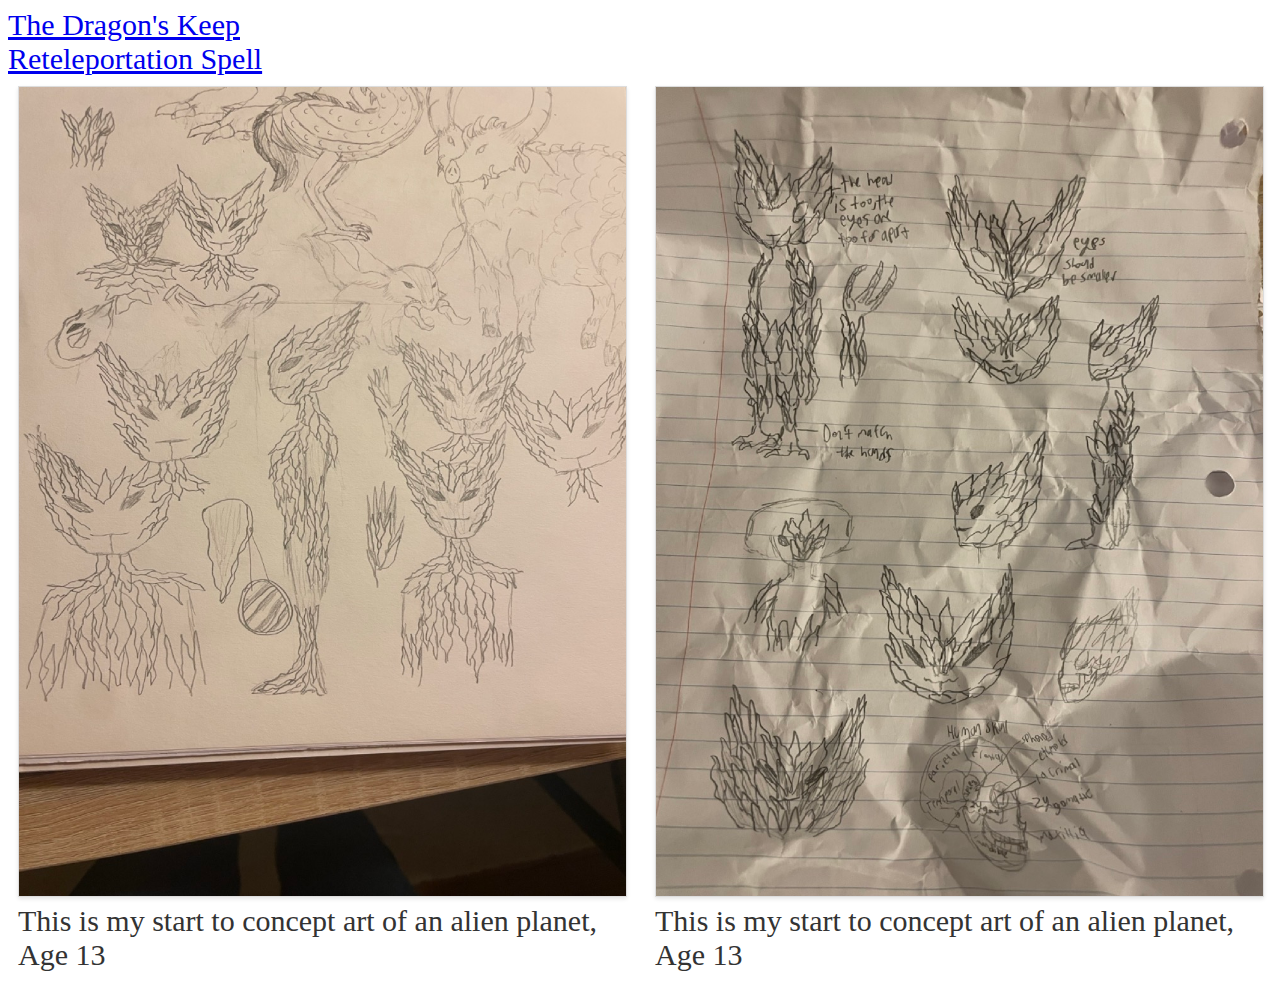
==== Alien-planet.html @ 1c3122d7 "editing pages" ====
<!DOCTYPE html>
<!--[if lt IE 7]>      <html class="no-js lt-ie9 lt-ie8 lt-ie7"> <![endif]-->
<!--[if IE 7]>         <html class="no-js lt-ie9 lt-ie8"> <![endif]-->
<!--[if IE 8]>         <html class="no-js lt-ie9"> <![endif]-->
<!--[if gt IE 8]>      <html class="no-js"> <!--<![endif]-->
<html>

<head>
    <meta charset="utf-8">
    <meta http-equiv="X-UA-Compatible" content="IE=edge">
    <title>Just the concept man</title>
    <meta name="description" content="">
    <meta name="viewport" content="width=device-width, initial-scale=1">
    <link rel="stylesheet" href="">
    <link rel="stylesheet" href="timbre.css">
</head>

<body>
    <!--[if lt IE 7]>
            <p class="browsehappy">You are using an <strong>outdated</strong> browser. Please <a href="#">upgrade your browser</a> to improve your experience.</p>
        <![endif]-->
    <!-- Type stuff -->
    <a href="index.html">The Dragon's Keep</a> <br>
    <a href="just-the-concept-man.html">Reteleportation Spell</a>

    <div class="gallery">

        

        <a href="images/Concept/Concept A1.jpeg">
            <img src="images/Concept/Concept A1.jpeg" alt="This is my concept art of an alien planet, Age 13">
            <div class="image-title">This is my start to concept art of an alien planet, Age 13</div>
        </a>

        <a href="images/Concept/ConceptA2.jpeg">
            <img src="images/Concept/ConceptA2.jpeg" alt="This is my concept art of an alien planet, Age 13">
            <div class="image-title">This is my start to concept art of an alien planet, Age 13</div>
        </a>

        



 

    </div>

        <script src="" async defer></script>
</body>

</html>
---- timbre.css ----
.center {
    display: block;
    margin-left: auto;
    margin-right: auto;
    width: 50%;
  }

  button#playButton {
    background: none;
    border: none;
    cursor: pointer;
    width: 100px;  
    height: 100px; /* Set your desired height */
}

/* Style the button image */
button#playButton img {
    max-width: 100%;
    height: auto;
}

.gallery {
    display: grid;
    grid-template-columns: repeat(2, 1fr);
    gap: 10px; /* adjust as needed */
    justify-items: center;
}

.gallery a {
    margin: 10px;
    text-decoration: none;
    color: #333;
    flex: 1; /* Distribute available space evenly among images */
}

.gallery img {
    max-width: 100%;
    height: auto;
    border: 1px solid #ddd;
    box-shadow: 0 2px 4px rgba(0, 0, 0, 0.1);
}


.gallery video {
    max-width: 100%;
    height: auto;
    border: 1px solid #ddd;
    box-shadow: 0 2px 4px rgba(0, 0, 0, 0.1);
}

.gallery iframe {
    margin: 10px; /* Adjust as needed */
    font-size: 20px; /* Adjust as needed */
}


a {
    font-size: 30px; /* Adjust as needed */
}
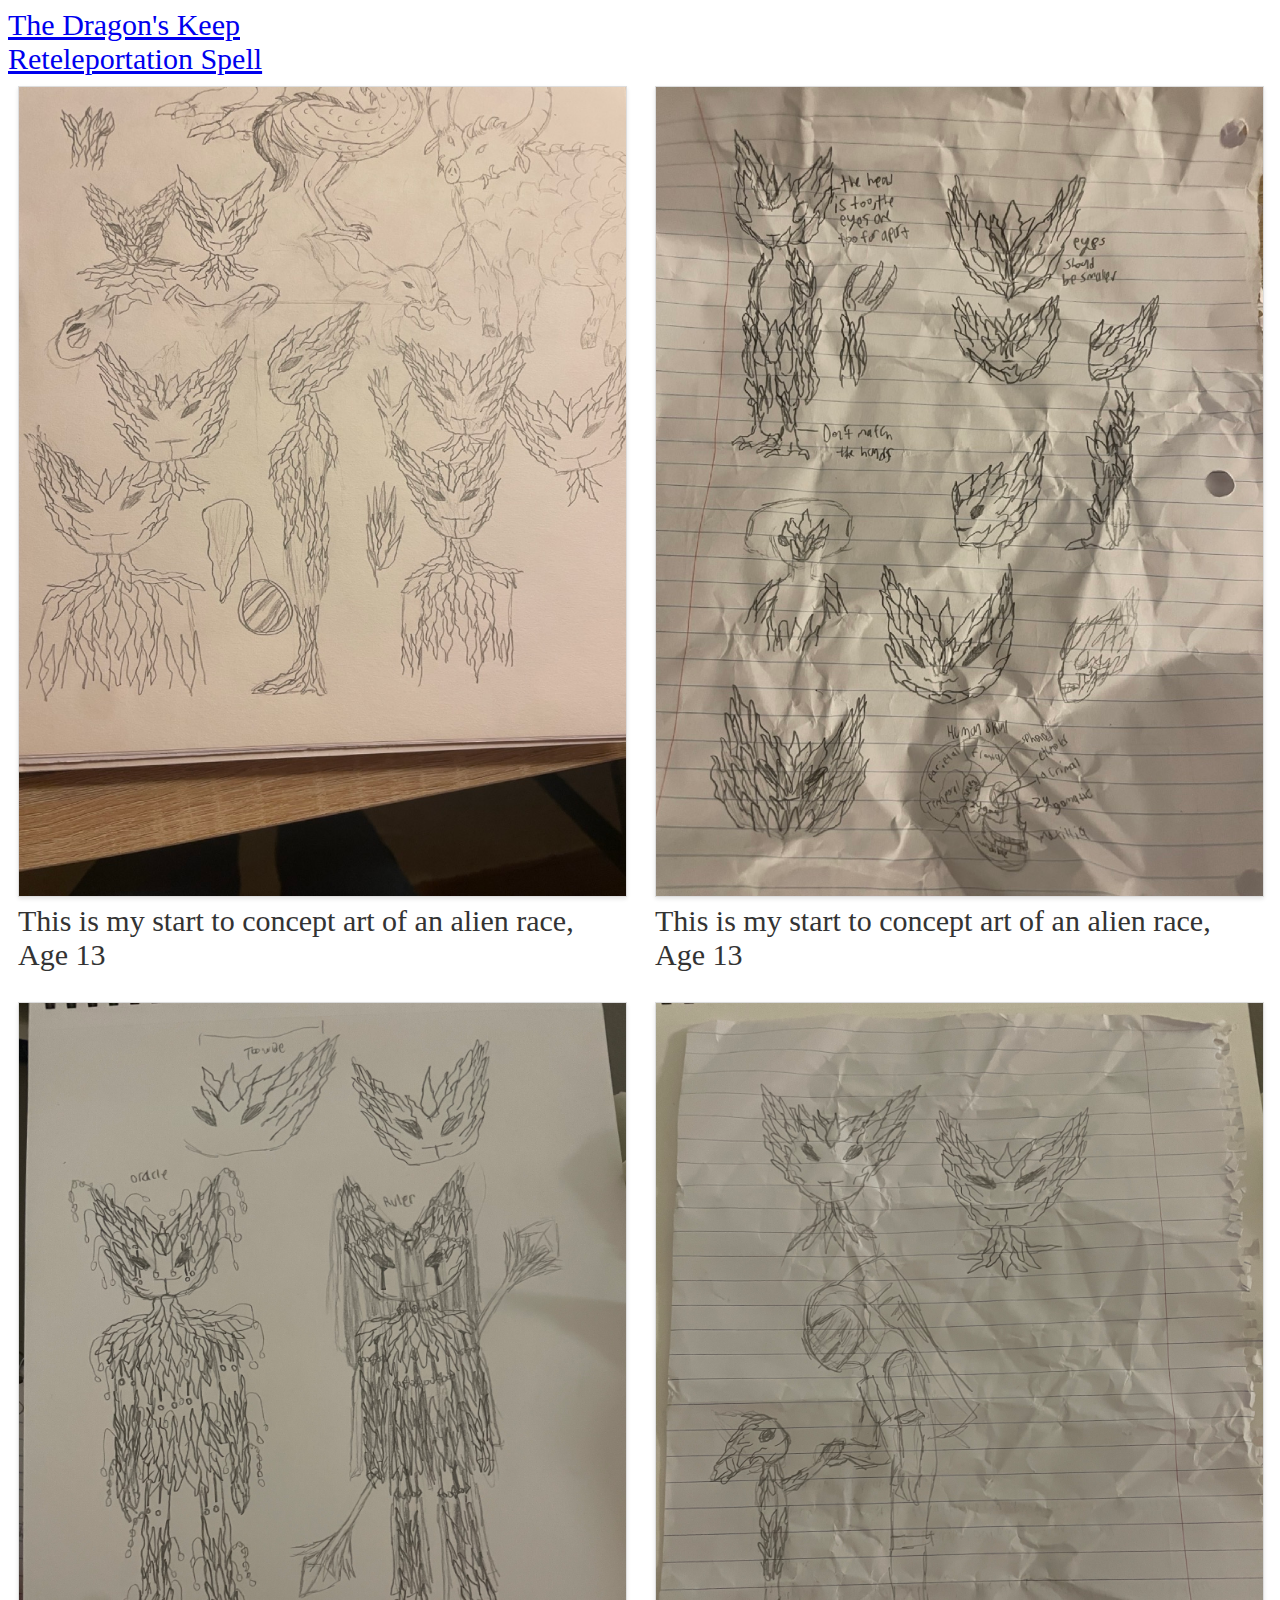
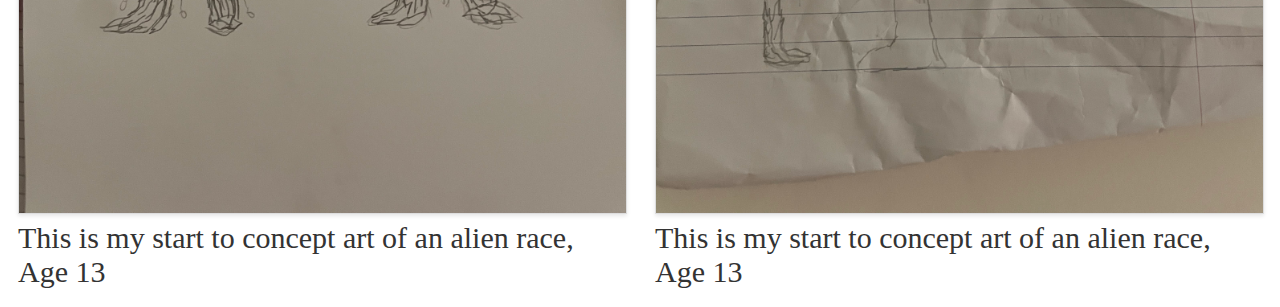
==== commit c606dedf: "I added some pictures and gifs, again" ====
--- a/Alien-planet.html
+++ b/Alien-planet.html
@@ -28,13 +28,23 @@
         
 
         <a href="images/Concept/Concept A1.jpeg">
-            <img src="images/Concept/Concept A1.jpeg" alt="This is my concept art of an alien planet, Age 13">
-            <div class="image-title">This is my start to concept art of an alien planet, Age 13</div>
+            <img src="images/Concept/Concept A1.jpeg" alt="This is my concept art of an alien race, Age 13">
+            <div class="image-title">This is my start to concept art of an alien race, Age 13</div>
         </a>
 
         <a href="images/Concept/ConceptA2.jpeg">
-            <img src="images/Concept/ConceptA2.jpeg" alt="This is my concept art of an alien planet, Age 13">
-            <div class="image-title">This is my start to concept art of an alien planet, Age 13</div>
+            <img src="images/Concept/ConceptA2.jpeg" alt="This is my concept art of an alien race, Age 13">
+            <div class="image-title">This is my start to concept art of an alien race, Age 13</div>
+        </a>
+
+        <a href="images/Other/Conceptof a.jpg">
+            <img src="images/Other/Conceptof a.jpg" alt="This is my concept art of an alien race, Age 13">
+            <div class="image-title">This is my start to concept art of an alien race, Age 13</div>
+        </a>
+
+        <a href="images/Other/Cpncept of al.jpg">
+            <img src="images/Other/Cpncept of al.jpg" alt="This is my concept art of an alien race, Age 13">
+            <div class="image-title">This is my start to concept art of an alien race, Age 13</div>
         </a>
 
         
